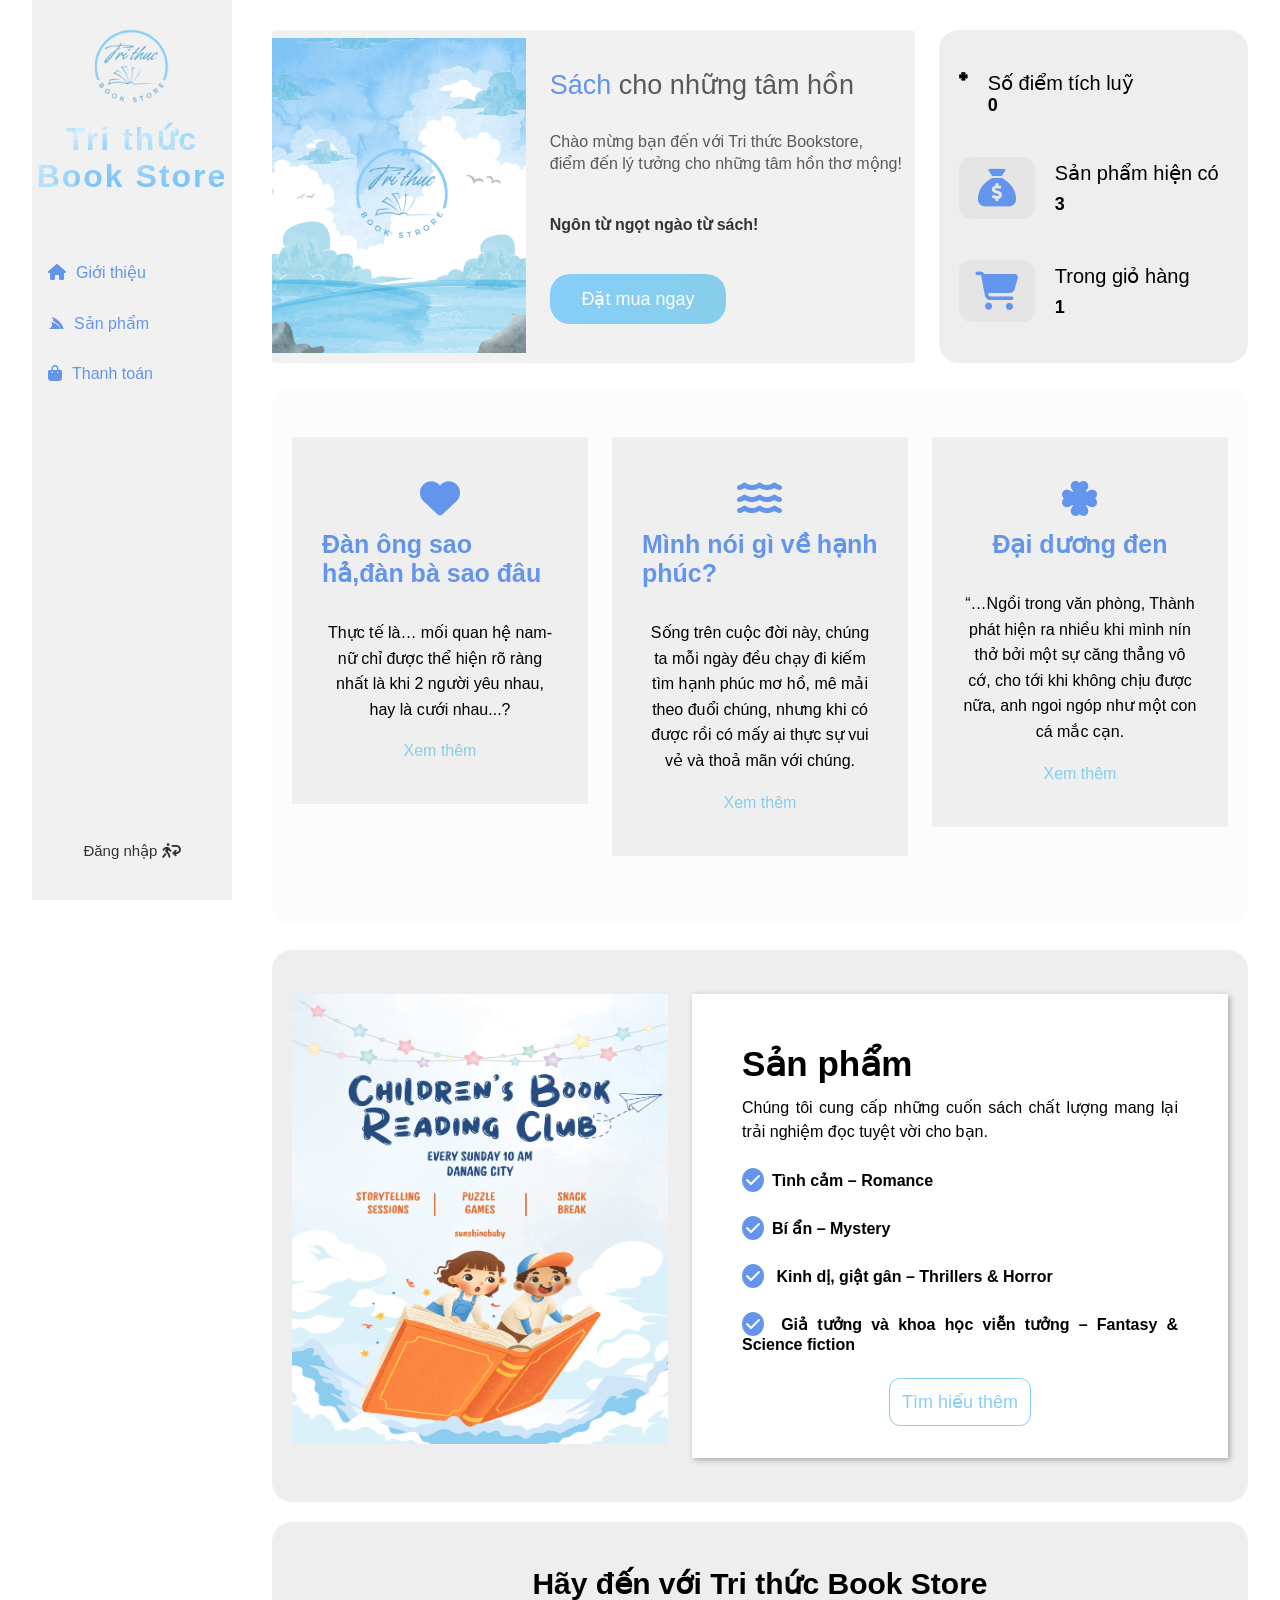
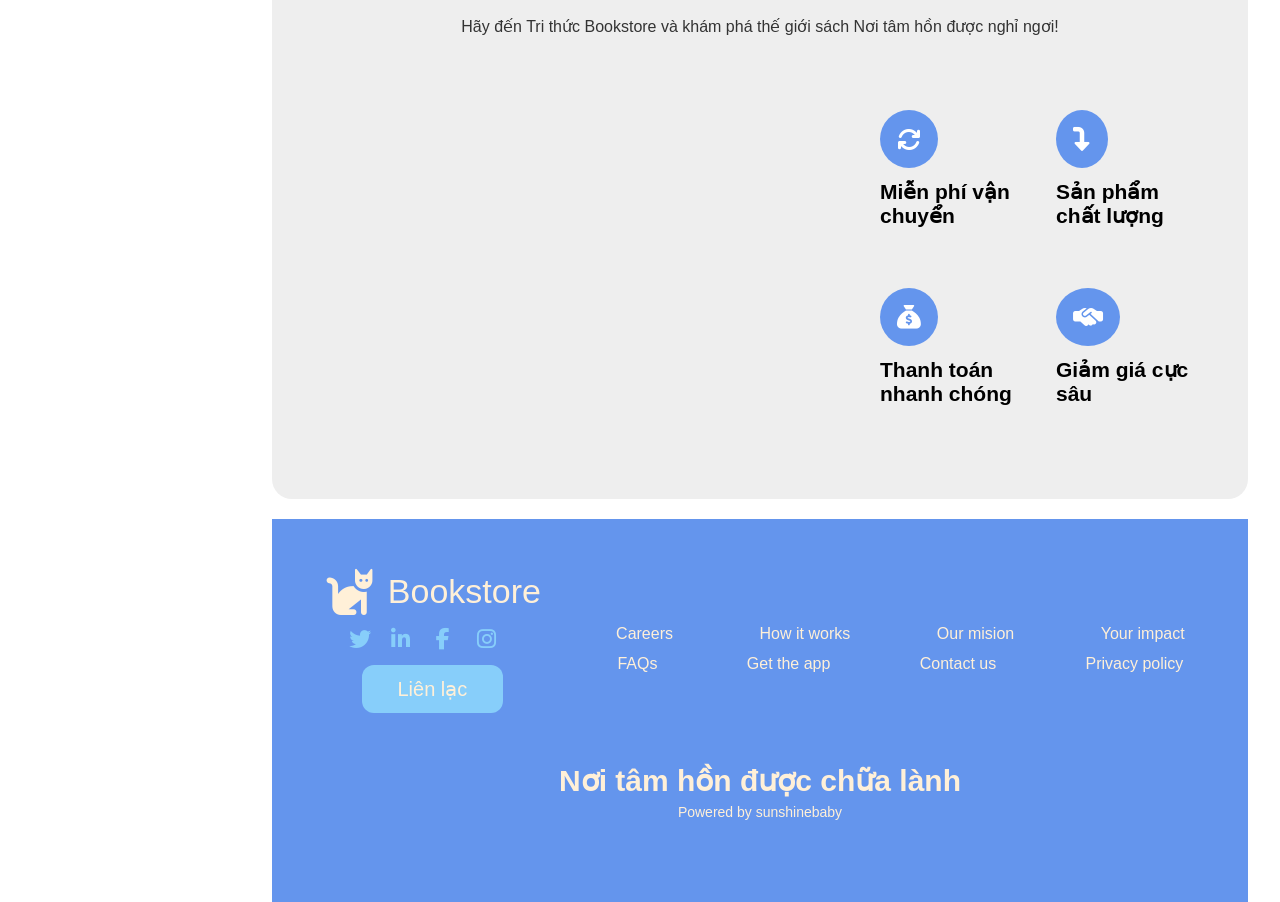
==== index.html @ 04956fb6 "Move code to root for GitHub Pages" ====
<!DOCTYPE html>
<html lang="en">
  <head>
    <meta charset="UTF-8" />
    <meta http-equiv="X-UA-Compatible" content="IE=edge" />
    <meta name="viewport" content="width=device-width, initial-scale=1.0" />
    <title>Tri thức Book Store</title>
    <!-- Link icon web -->
    <link rel="icon" type="image/x-icon" href="/assets/img/Tri thức (1).png" />
    <!-- Link font awesome -->
    <link
      rel="stylesheet"
      href="https://cdnjs.cloudflare.com/ajax/libs/font-awesome/6.4.0/css/all.min.css"
      integrity="sha512-iecdLmaskl7CVkqkXNQ/ZH/XLlvWZOJyj7Yy7tcenmpD1ypASozpmT/E0iPtmFIB46ZmdtAc9eNBvH0H/ZpiBw=="
      crossorigin="anonymous"
      referrerpolicy="no-referrer"
    />
    <!-- Link Swiper's CSS -->
    <link
      rel="stylesheet"
      href="https://cdn.jsdelivr.net/npm/swiper@9/swiper-bundle.min.css"
    />
    <!-- Link grid -->
    <link rel="stylesheet" href="/assets/css/grid.css" />
    <!-- Link style css -->
    <link rel="stylesheet" href="assets/css/style.css" />
    <!-- Link responsive header -->
    <link rel="stylesheet" href="/assets/img/Tri thức (1).png" />
  </head>
  <body id="top">
    <div class="loader"></div>
    <div id="main" class="grid wide">
      <!-- Header -->
      <div id="header" class="modal">
        <div class="header__element">
          <div class="header__close js-close">
            <i class="fa-solid fa-xmark"></i>
          </div>
          <div class="header__logo">
            <a href="">
              <img src="/assets/img/Tri thức (1).png" alt="" />

              <!-- KittyPetshop -->
              <span>Tri thức Book Store</span>
            </a>
          </div>

          <nav class="header__nav">
            <ul class="header__nav-list">
              <li>
                <a href="#"><i class="fa-solid fa-house"></i>Giới thiệu</a>
              </li>
              <li>
                <a href="product.html"
                  ><i class="fa-brands fa-servicestack"></i>Sản phẩm</a
                >
              </li>
              <li>
                <a href="pay.html"
                  ><i class="fa-solid fa-bag-shopping"></i>Thanh toán</a
                >
              </li>
            </ul>

            <div class="header__nav-log">
              <a href="login.html"
                >Đăng nhập
                <i class="fa-solid fa-person-walking-arrow-loop-left"></i
              ></a>
            </div>
          </nav>
        </div>
      </div>

      <!-- Header for PC low, Tablet and Moblie -->
      <div id="header__responsive">
        <div class="header__responsive-btn js-btn-navbar">
          <i class="fa-solid fa-bars"></i>
        </div>
        <div class="header__responsive-img">
          <img src="/assets/img/Tri thức (1).png" alt="" />
          <span>Tri thức Book Store</span>
        </div>
        <button class="header__responsive-package">
          <a href="pay.html" style="color: black">
            <i class="fa-solid fa-cart-shopping"></i>
            <span id="index_sp"></span>
          </a>
        </button>
      </div>
      <!-- Content -->
      <div id="content" class="grid">
        <div id="slider" class="row">
          <div class="col l-8 m-12 c-0">
            <div class="swiper mySwiper">
              <div class="swiper-wrapper">
                <div class="swiper-slide">
                  <div class="slider__container row">
                    <div class="col l-5 m-5">
                      <div class="slider__img" style="height: 100%">
                        <img
                          src="assets/img/sunshinebaby.png"
                          alt=""
                        />
                      </div>
                    </div>
                    <div class="col l-7 m-7">
                      <div class="slider__content">
                        <p class="slider__content-title">
                          <span> Sách </span> cho những tâm hồn
                        </p>
                        <p class="slider__content-phara">
                          Chào mừng bạn đến với Tri thức Bookstore, điểm đến lý tưởng cho những tâm hồn thơ mộng! 
                        </p>
                        <p class="slider__content-message">
                          Ngôn từ ngọt ngào từ sách!
                        </p>
                        <a href="product.html" class="slider__content-btn"
                          >Đặt mua ngay</a
                        >
                      </div>
                    </div>
                  </div>
                </div>
                <div class="swiper-slide">
                  <div class="slider__container">
                    <div class="slider__img" style="height: 100%">
                      <img
                        src="assets/img/[removal.ai]_tmp-647dc797907f7.png"
                        alt=""
                      />
                    </div> 
                  </div>
                </div>
              </div>
            </div>
          </div>

          <!-- Gio Hang -->
          <div class="col l-4 m-12 c-12">
            <div id="package">
              <div class="package__item">
                <div class="package__(logo)">
                  <i class="fa-solid fa-clover"></i>
                </div>
                <div class="package__info">
                  <h2 class="package__info-titlle">Số điểm tích luỹ</h2>
                  <p class="package__info-quantity">0</p>
                </div>
              </div>
              <div class="package__item">
                <div class="package__logo">
                  <i class="fa-solid fa-sack-dollar"></i>
                </div>
                <div class="package__info">
                  <h2 class="package__info-titlle">Sản phẩm hiện có</h2>
                  <p class="package__info-quantity">3</p>
                </div>
              </div>
              <div class="package__item">
                <div class="package__logo">
                  <i class="fa-solid fa-cart-shopping"></i>
                </div>
                <div class="package__info">
                  <h2 class="package__info-titlle">Trong giỏ hàng</h2>
                  <p class="package__info-quantity">1</p>
                </div>
              </div>
            </div>
          </div>
        </div>

        <div id="feature" class="grid">
          <div class="row">
            <div class="col l-4 m-12 c-12">
              <div class="feature__item">
                <div class="feature__item-icon">
                  <i class="fa-solid fa-heart"></i>
                </div>
                <h1>Đàn ông sao hả,đàn bà sao đâu</h1>
                <p class="feature__item-phara">
                  Thực tế là… mối quan hệ nam-nữ chỉ được thể hiện rõ ràng
                  nhất là khi 2 người yêu nhau, hay là cưới nhau...?
                </p>
                <a
                  href="https://ybox.vn/vien-sach-bookademy/review-sach-dan-ong-sao-hoa-dan-ba-sao-kim-thau-hieu-tam-li-nguoi-khac-gioi-bang-trai-tim-5db26b34120e3764114371e7"
                  style="
                    color: skyblue;
                    font-size: 1.6rem;
                    text-decoration: none;
                    cursor: pointer;
                  "
                  >Xem thêm</a
                >
              </div>
            </div>
            <div class="col l-4 m-12 c-12">
              <div class="feature__item">
                <div class="feature__item-icon">
                  <i class="fa-solid fa-water"></i>
                </div>
                <h1>Mình nói gì về hạnh phúc?</h1>
                <p class="feature__item-phara">
                  Sống trên cuộc đời này, chúng ta mỗi ngày đều chạy đi kiếm
                  tìm hạnh phúc mơ hồ, mê mải theo đuổi chúng, nhưng khi có được
                  rồi có mấy ai thực sự vui vẻ và thoả mãn với chúng.
                </p>
                <a
                  href="https://ybox.vn/vien-sach-bookademy/review-sach-minh-noi-gi-khi-noi-ve-hanh-phuc-ban-co-dang-bo-lo-hanh-phuc-khong-5df4c9b2218f171e480a3d96"
                  style="
                    color: skyblue;
                    font-size: 1.6rem;
                    text-decoration: none;
                    cursor: pointer;
                  "
                  >Xem thêm</a
                >
              </div>
            </div>
            <div class="col l-4">
              <div class="feature__item">
                <div class="feature__item-icon">
                  <i class="fa-solid fa-clover"></i>
                </div>
                <h1>Đại dương đen </h1>
                <p class="feature__item-phara">
                  “…Ngồi trong văn phòng, Thành phát hiện ra nhiều khi mình 
                  nín thở bởi một sự căng thẳng vô cớ, cho tới khi không chịu được nữa, 
                  anh ngoi ngóp như một con cá mắc cạn.
                </p>
                <a
                  href="https://ybox.vn/vien-sach-bookademy/tom-tat-and-review-sach-dai-duong-den-nhung-cau-chuyen-tu-the-gioi-cua-tram-cam-644e77186119ec45befe7a41"
                  style="
                    color: skyblue;
                    font-size: 1.6rem;
                    text-decoration: none;
                    cursor: pointer;
                  "
                  >Xem thêm</a
                >
              </div>
            </div>
          </div>
        </div>

        <div id="benefit" class="grid">
          <div class="row">
            <div class="col l-5 m-0 c-0">
              <div class="benefit__img">
                <img src="/assets/img/sunshinebaby (1).png" alt="" />
              </div>
            </div>
            <div class="col l-7 m-12 c-12">
              <div class="benefit__info">
                <h1>Sản phẩm</h1>
                <p>
                  Chúng tôi cung cấp những cuốn sách chất lượng mang lại trải nghiệm đọc tuyệt vời cho bạn.
                </p>
                <ul class="benefit__list">
                  <li>
                    <i class="fa-solid fa-check"></i>Tình cảm – Romance
                  </li>
                  <li>
                    <i class="fa-solid fa-check"></i>Bí ẩn – Mystery
                  </li>
                  <li>
                    <i class="fa-solid fa-check"></i> Kinh dị, giật gân – Thrillers & Horror
                  
                  </li>
                  <li>
                    <i class="fa-solid fa-check"></i> Giả tưởng và khoa học viễn tưởng – Fantasy & Science fiction
                  </li>
                </ul>
                <div class="benefit__btn">
                  <a href="product.html">Tìm hiểu thêm</a>
                </div>
              </div>
            </div>
          </div>
        </div>

        <div id="reason" class="grid">
          <h1>Hãy đến với Tri thức Book Store</h1>
          <p class="reason__phara">
            Hãy đến Tri thức Bookstore và khám phá thế giới sách 
            Nơi tâm hồn được nghỉ ngơi!
          </p>

          <div class="reason__container row">
            <div class="col l-7 m-12 c-12">
              <div class="reason__video">
                <iframe
                  width="560"
                  height="315"
                  src="https://youtu.be/FjHGZj2IjBk"
                  title="YouTube video player"
                  frameborder="0"
                  allow="accelerometer; autoplay; clipboard-write; encrypted-media; gyroscope; picture-in-picture; web-share"
                  allowfullscreen
                ></iframe>
              </div>
            </div>
            <div class="col l-5 m-12 c-12">
              <div class="reason__content">
                <div class="reason__content-list">
                  <div class="reason__content-item">
                    <i class="fa-solid fa-arrows-rotate"></i>
                    <h2>Miễn phí vận chuyển</h2>
                  </div>
                  <div class="reason__content-item">
                    <i class="fa-solid fa-turn-down"></i>
                    <h2>Sản phẩm chất lượng</h2>
                  </div>
                </div>
                <div class="reason__content-list">
                  <div class="reason__content-item">
                    <i class="fa-solid fa-sack-dollar"></i>
                    <h2>Thanh toán nhanh chóng</h2>   
                  </div>
                  <div class="reason__content-item">
                    <i class="fa-solid fa-handshake-simple"></i>
                    <h2>Giảm giá cực sâu</h2>
                  </div>
                </div>
              </div>
            </div>
          </div>
        </div>

        <div id="footer">
          <div class="footer__col1">
            <div class="footer__fhead">
              <i class="fa-solid fa-cat"></i>
              <span>Bookstore</span>
            </div>
            <div class="footer__connect">
              <i class="fa-brands fa-twitter"></i
              ><i class="fa-brands fa-linkedin-in"></i>
              <i class="fa-brands fa-facebook-f"></i>
              <i class="fa-brands fa-instagram"></i>
            </div>
            <button>Liên lạc</button>
          </div>
          <div class="footer__col2">
            <div class="footer__link">
              <a href="#">Careers</a>
              <a href="#">How it works</a>
              <a href="#">Our mision</a>
              <a href="#">Your impact</a>
            </div>
            <div class="footer__link">
              <a href="#">FAQs</a>
              <a href="#">Get the app</a>
              <a href="#">Contact us</a>
              <a href="#">Privacy policy</a>
            </div>
          </div>
          <div class="footer__col3">
            <h2>Nơi tâm hồn được chữa lành</h2>
            <p class="footer__makeby">Powered by sunshinebaby <a href="#">
            <div class="footer__info">
              <p></p>
              <p></p>
            </div>
          </div>
        </div>
      </div>
    </div>

    <!-- Scrool to top -->
    <div id="scrolltop">
      <a href="#top" class="top-button">
        <i class="fa-solid fa-arrow-up-long"></i>
      </a>
    </div>

    <!-- Javascript scroll to top -->
    <script>
      const scrollTop = document.getElementById("scrolltop");
      window.onload = () => {
        scrollTop.style.visibility = "hidden";
        scrollTop.style.opacity = 0;
      };

      window.onscroll = () => {
        if (window.scrollY > 200) {
          scrollTop.style.visibility = "visible";
          scrollTop.style.opacity = 1;
        } else {
          scrollTop.style.visibility = "hidden";
          scrollTop.style.opacity = 0;
        }
      };
    </script>

    <!-- Javascript loader -->
    <script>
      window.addEventListener("load", () => {
        const loader = document.querySelector(".loader");

        loader.classList.add("loader--hidden");

        loader.addEventListener("transitionend", () => {
          document.body.removeChild(document.querySelector(".loader"));
        });
      });
    </script>

    <!-- Swiper JS -->
    <!-- <script src="https://cdn.jsdelivr.net/npm/swiper@9/swiper-bundle.min.js"></script> -->

    <!-- Initialize Swiper -->
    <script>
      var swiper = new Swiper(".mySwiper", {
        spaceBetween: 30,
        centeredSlides: true,
        autoplay: {
          delay: 2500,
          disableOnInteraction: false,
        },
      });
    </script>

    <!-- Header sticky -->
    <script>
      window.addEventListener("scroll", function () {
        var header = this.document.querySelector("#header__responsive");
        header.classList.toggle("sticky", this.window.scrollY > 0);
      });
      function setItem() {
        var count = 0;
        for (let i = 1; i <= 30; i++) {
          var x = localStorage.getItem(i);
          if (x > 0) count += parseInt(x);
        }
        document.getElementById("index_sp").innerHTML = count;
      }

      setItem();
    </script>

    <!--Javascript Header responsive navbar -->
    <script src="/assets/javascript/navbar.js"></script>
  </body>
</html>
---- assets/css/grid.css ----
.grid {
  width: 100%;
  display: block;
  padding: 0;
}

/* Mobile */
.grid.wide {
  max-width: 1400px;
  margin: 0 auto;
}

.row {
  display: flex;
  flex-wrap: wrap;
  margin-left: -4px;
  margin-right: -4px;
}

.row.no-gutters {
  margin-left: 0px;
  margin-right: 0px;
}

.col {
  padding-left: 4px;
  padding-right: 4px;
}

.row.no-gutters .col {
  padding-left: 0px;
  padding-right: 0px;
}

.c-0 {
  display: none;
}

.c-1 {
  flex: 0 0 8.333333%;
  max-width: calc(100% * (1 / 12));
}
.c-2 {
  flex: 0 0 16.666667%;
  max-width: calc(100% * (2 / 12));
}
.c-3 {
  flex: 0 0 25%;
  max-width: calc(100% * (3 / 12));
}
.c-4 {
  flex: 0 0 33.333333%;
  max-width: calc(100% * (4 / 12));
}
.c-5 {
  flex: 0 0 41.666667%;
  max-width: calc(100% * (5 / 12));
}
.c-6 {
  flex: 0 0 50%;
  max-width: calc(100% * (6 / 12));
}
.c-7 {
  flex: 0 0 58.333333%;
  max-width: calc(100% * (7 / 12));
}
.c-8 {
  flex: 0 0 66.666667%;
  max-width: calc(100% * (8 / 12));
}
.c-9 {
  flex: 0 0 75%;
  max-width: calc(100% * (9 / 12));
}
.c-10 {
  flex: 0 0 83.333333%;
  max-width: calc(100% * (10 / 12));
}
.c-11 {
  flex: 0 0 91.666667%;
  max-width: calc(100% * (11 / 12));
}
.c-12 {
  flex: 0 0 100%;
  max-width: calc(100% * (12 / 12));
}

.c-o-1 {
  margin-left: calc(100% * (1 / 12));
}
.c-o-2 {
  margin-left: calc(100% * (2 / 12));
}
.c-o-3 {
  margin-left: calc(100% * (3 / 12));
}
.c-o-4 {
  margin-left: calc(100% * (4 / 12));
}
.c-o-5 {
  margin-left: calc(100% * (5 / 12));
}
.c-o-6 {
  margin-left: calc(100% * (6 / 12));
}
.c-o-7 {
  margin-left: calc(100% * (7 / 12));
}
.c-o-8 {
  margin-left: calc(100% * (8 / 12));
}
.c-o-9 {
  margin-left: calc(100% * (9 / 12));
}
.c-o-10 {
  margin-left: calc(100% * (10 / 12));
}
.c-o-11 {
  margin-left: calc(100% * (11 / 12));
}

/* ---------------------------- Tablet - PC low resolution -------------------*/
@media screen and (min-width: 740px) and (max-width: 1023px) {
  .wide {
    width: 644px;
  }
}

/* ------------------------------- >= Tablet ------------------------------- */
@media screen and (min-width: 740px) {
  .row {
    margin-left: -8px;
    margin-right: -8px;
  }

  .col {
    padding-left: 8px;
    padding-right: 8px;
  }

  .m-0 {
    display: none;
  }

  .m-1,
  .m-2,
  .m-3,
  .m-4,
  .m-5,
  .m-6,
  .m-7,
  .m-8,
  .m-9,
  .m-10,
  .m-11,
  .m-12 {
    display: block;
  }

  .m-1 {
    flex: 0 0 8.333333%;
    max-width: calc(100% * (1 / 12));
  }
  .m-2 {
    flex: 0 0 16.666667%;
    max-width: calc(100% * (2 / 12));
  }
  .m-3 {
    flex: 0 0 25%;
    max-width: calc(100% * (3 / 12));
  }
  .m-4 {
    flex: 0 0 33.333333%;
    max-width: calc(100% * (4 / 12));
  }
  .m-5 {
    flex: 0 0 41.666667%;
    max-width: calc(100% * (5 / 12));
  }
  .m-6 {
    flex: 0 0 50%;
    max-width: calc(100% * (6 / 12));
  }
  .m-7 {
    flex: 0 0 58.333333%;
    max-width: calc(100% * (7 / 12));
  }
  .m-8 {
    flex: 0 0 66.666667%;
    max-width: calc(100% * (8 / 12));
  }
  .m-9 {
    flex: 0 0 75%;
    max-width: calc(100% * (9 / 12));
  }
  .m-10 {
    flex: 0 0 83.333333%;
    max-width: calc(100% * (10 / 12));
  }
  .m-11 {
    flex: 0 0 91.666667%;
    max-width: calc(100% * (11 / 12));
  }
  .m-12 {
    flex: 0 0 100%;
    max-width: calc(100% * (12 / 12));
  }

  .m-o-1 {
    margin-left: calc(100% * (1 / 12));
  }
  .m-o-2 {
    margin-left: calc(100% * (2 / 12));
  }
  .m-o-3 {
    margin-left: calc(100% * (3 / 12));
  }
  .m-o-4 {
    margin-left: calc(100% * (4 / 12));
  }
  .m-o-5 {
    margin-left: calc(100% * (5 / 12));
  }
  .m-o-6 {
    margin-left: calc(100% * (6 / 12));
  }
  .m-o-7 {
    margin-left: calc(100% * (7 / 12));
  }
  .m-o-8 {
    margin-left: calc(100% * (8 / 12));
  }
  .m-o-9 {
    margin-left: calc(100% * (9 / 12));
  }
  .m-o-10 {
    margin-left: calc(100% * (10 / 12));
  }
  .m-o-11 {
    margin-left: calc(100% * (11 / 12));
  }
}

/* -------------------------- > PC low resolution ---------------------------- */
@media screen and (min-width: 1113px) {
  .row {
    margin-left: -12px;
    margin-right: -12px;
  }

  .col {
    padding-left: 12px;
    padding-right: 12px;
  }

  .l-0 {
    display: none;
  }

  .l-1,
  .l-2,
  .l-2-4,
  .l-3,
  .l-4,
  .l-5,
  .l-6,
  .l-7,
  .l-8,
  .l-9,
  .l-10,
  .l-11,
  .l-12 {
    display: block;
  }

  .l-1 {
    flex: 0 0 8.333333%;
    max-width: calc(100% * (1 / 12));
  }
  .l-2 {
    flex: 0 0 16.666667%;
    max-width: calc(100% * (2 / 12));
  }

  .l-2-4 {
    flex: 0 0 20%;
    max-width: 20%;
  }
  .l-3 {
    flex: 0 0 25%;
    max-width: calc(100% * (3 / 12));
  }
  .l-4 {
    flex: 0 0 33.333333%;
    max-width: calc(100% * (4 / 12));
  }
  .l-5 {
    flex: 0 0 41.666667%;
    max-width: calc(100% * (5 / 12));
  }
  .l-6 {
    flex: 0 0 50%;
    max-width: calc(100% * (6 / 12));
  }
  .l-7 {
    flex: 0 0 58.333333%;
    max-width: calc(100% * (7 / 12));
  }
  .l-8 {
    flex: 0 0 66.666667%;
    max-width: calc(100% * (8 / 12));
  }
  .l-9 {
    flex: 0 0 75%;
    max-width: calc(100% * (9 / 12));
  }
  .l-10 {
    flex: 0 0 83.333333%;
    max-width: calc(100% * (10 / 12));
  }
  .l-11 {
    flex: 0 0 91.666667%;
    max-width: calc(100% * (11 / 12));
  }
  .l-12 {
    flex: 0 0 100%;
    max-width: calc(100% * (12 / 12));
  }

  .l-o-1 {
    margin-left: calc(100% * (1 / 12));
  }
  .l-o-2 {
    margin-left: calc(100% * (2 / 12));
  }
  .l-o-3 {
    margin-left: calc(100% * (3 / 12));
  }
  .l-o-4 {
    margin-left: calc(100% * (4 / 12));
  }
  .l-o-5 {
    margin-left: calc(100% * (5 / 12));
  }
  .l-o-6 {
    margin-left: calc(100% * (6 / 12));
  }
  .l-o-7 {
    margin-left: calc(100% * (7 / 12));
  }
  .l-o-8 {
    margin-left: calc(100% * (8 / 12));
  }
  .l-o-9 {
    margin-left: calc(100% * (9 / 12));
  }
  .l-o-10 {
    margin-left: calc(100% * (10 / 12));
  }
  .l-o-11 {
    margin-left: calc(100% * (11 / 12));
  }
}

/*--------------------------- > PC low resolution ------------------------------*/
@media screen and (min-width: 1024px) and (max-width: 1239px) {
  .wide {
    width: 984px;
  }

  .wide .row {
    margin-left: -12px;
    margin-right: -12px;
  }

  .wide .col {
    padding-left: 12px;
    padding-right: 12px;
  }

  .wide .l-0 {
    display: none;
  }

  .wide .l-1,
  .wide .l-2,
  .wide .l-2-4,
  .wide .l-3,
  .wide .l-4,
  .wide .l-5,
  .wide .l-6,
  .wide .l-7,
  .wide .l-8,
  .wide .l-9,
  .wide .l-10,
  .wide .l-11,
  .wide .l-12 {
    display: block;
  }

  .wide .l-1 {
    flex: 0 0 8.333333%;
    max-width: calc(100% * (1 / 12));
  }
  .wide .l-2 {
    flex: 0 0 16.666667%;
    max-width: calc(100% * (2 / 12));
  }

  .wide .l-2-4 {
    flex: 0 0 20%;
    max-width: 20%;
  }
  .wide .l-3 {
    flex: 0 0 25%;
    max-width: calc(100% * (3 / 12));
  }
  .wide .l-4 {
    flex: 0 0 33.333333%;
    max-width: calc(100% * (4 / 12));
  }
  .wide .l-5 {
    flex: 0 0 41.666667%;
    max-width: calc(100% * (5 / 12));
  }
  .wide .l-6 {
    flex: 0 0 50%;
    max-width: calc(100% * (6 / 12));
  }
  .wide .l-7 {
    flex: 0 0 58.333333%;
    max-width: calc(100% * (7 / 12));
  }
  .wide .l-8 {
    flex: 0 0 66.666667%;
    max-width: calc(100% * (8 / 12));
  }
  .wide .l-9 {
    flex: 0 0 75%;
    max-width: calc(100% * (9 / 12));
  }
  .wide .l-10 {
    flex: 0 0 83.333333%;
    max-width: calc(100% * (10 / 12));
  }
  .wide .l-11 {
    flex: 0 0 91.666667%;
    max-width: calc(100% * (11 / 12));
  }
  .wide .l-12 {
    flex: 0 0 100%;
    max-width: calc(100% * (12 / 12));
  }

  .wide .l-o-1 {
    margin-left: calc(100% * (1 / 12));
  }
  .wide .l-o-2 {
    margin-left: calc(100% * (2 / 12));
  }
  .wide .l-o-3 {
    margin-left: calc(100% * (3 / 12));
  }
  .wide .l-o-4 {
    margin-left: calc(100% * (4 / 12));
  }
  .wide .l-o-5 {
    margin-left: calc(100% * (5 / 12));
  }
  .wide .l-o-6 {
    margin-left: calc(100% * (6 / 12));
  }
  .wide .l-o-7 {
    margin-left: calc(100% * (7 / 12));
  }
  .wide .l-o-8 {
    margin-left: calc(100% * (8 / 12));
  }
  .wide .l-o-9 {
    margin-left: calc(100% * (9 / 12));
  }
  .wide .l-o-10 {
    margin-left: calc(100% * (10 / 12));
  }
  .wide .l-o-11 {
    margin-left: calc(100% * (11 / 12));
  }
}

/* Pc normal resolution */
@media (min-width: 1240px) and (max-width: 1439px) {
  .wide {
    width: 1200px;
  }
}

/* PC hight resolution */
@media (min-width: 1440px) {
  .wide {
    width: 1400px;
  }
}
---- assets/css/style.css ----
@import url("https://fonts.googleapis.com/css2?family=Mulish:wght@300;400;500;600;700&display=swap");
@import url("https://fonts.googleapis.com/css2?family=Poppins:wght@500;700&display=swap");
* {
  padding: 0;
  margin: 0;
  box-sizing: border-box;
}

:root {
}

html {
  font-family: Arial, Helvetica, sans-serif;
  scroll-behavior: smooth;
  font-size: 62.5%;
  /* 1rem = 10px */
  /* line-height: 1.6rem; */
  /* font-size: 100%; */
}

hr {
  background-color: #333;
  height: 2.5px;
  margin: 31px 0;
  outline: none;
  border: none;
}

::-webkit-scrollbar {
  width: 0.5rem;
}

::-webkit-scrollbar-thumb {
  background: linear-gradient(320deg, lightskyblue, skyblue);
  border-radius: 10px;
}

body {
  /* background-color: skyblue; */
}

.loader {
  position: fixed;
  top: 0;
  left: 0;
  width: 100vw;
  height: 100vh;
  display: flex;
  justify-content: center;
  align-items: center;
  background: #333333;
  z-index: 10000;
  transition: opacity 1.25s, visibility 1.25s;
}

.loader--hidden {
  opacity: 0;
  visibility: hidden;
}

.loader::after {
  content: "";
  width: 75px;
  height: 75px;
  border: 15px solid #dddddd;
  border-top-color: lightskyblue;
  border-radius: 50%;
  animation: loading 0.75s ease infinite;
}

@keyframes loading {
  from {
    transform: rotate(0turn);
  }
  to {
    transform: rotate(1turn);
  }
}

#main {
  display: flex;
  flex-direction: row;
  max-width: 100%;
  width: 95vw;
}

/* ---------------------Header -------------------*/
#header {
  width: 200px;
}

.header__element {
  position: fixed;
  top: 0px;
  bottom: 0;
  width: 200px;
  display: flex;
  flex-direction: column;
  background: hsl(0, 0%, 81%, 0.3);
  backdrop-filter: blur(2px);
}
.header__close {
  font-size: 3rem;
  text-align: right;
  display: none;
}

.header__close i {
  padding: 20px;
}
.header__logo {
  margin: 20px 0 40px;
  text-align: center;
  font-size: 29px;
}

.header__logo a {
  font-size: 32px;
  font-weight: 700;
  letter-spacing: 2px;
  text-decoration: none;
  color: lightskyblue;
  display: flex;
  flex-direction: column;
  align-items: center;
}

.header__logo a img {
  width: 100px;
  object-fit: contain;
}

.header__logo a span {
  background-image: url(/assets/img/1.jpg);
  background-repeat: repeat;
  -webkit-background-clip: text;
  color: transparent;
}

.header__nav {
  height: 100%;
  display: flex;
  flex-direction: column;
  justify-content: space-between;
}

.header__nav-list {
  list-style: none;
  margin-top: 12px;
}

.header__nav-list li {
}

.header__nav-list li a {
  display: block;
  padding: 16px 6px;
  color: cornflowerblue;
  text-decoration: none;
  font-size: 1.6rem;
}

.header__nav-list li a:hover {
  color: #fff;
  background: linear-gradient(320deg, lightskyblue, cornflowerblue);
  border-radius: 20px;
}

.header__nav-list li a i {
  margin: 0 10px;
}
.header__nav-log {
  text-align: center;
  margin-bottom: 40px;
  font-size: 1.4rem;
}

.header__nav-log a {
  border: none;
  color: #333;
  font-size: 1.5rem;
  cursor: pointer;
  text-decoration: none;
  padding: 12px;
}

.header__nav-log a:hover {
  color: lightskyblue;
}
/* -----------------------header responsive ----------------------- */
#header__responsive {
  background: rgb(249, 215, 220);
  backdrop-filter: blur(2px);
  height: 6.6rem;
  position: fixed;
  top: 0;
  left: 0;
  right: 0;
  justify-content: space-between;
  align-items: center;
  z-index: 100;
  font-size: 3rem;
  padding: 0 25.6px;
  box-shadow: 0 0 10px #888;
  display: none;
}

#header__responsive.sticky {
  background: #fff;
}
.header__responsive-btn {
  padding: 0 12px;
}
.header__responsive-img {
  display: flex;
  align-items: center;
  justify-content: center;
}

.header__responsive-img img {
  object-fit: contain;
  width: 100%;
  height: 60px;
}

.header__responsive-img span {
  background-image: url(/assets/img/1.jpg);
  background-repeat: repeat;
  -webkit-background-clip: text;
  color: transparent;
  font-size: 4rem;
}
.header__responsive-package {
  position: relative;
  border: none;
  display: block;
  font-size: 3rem;
  height: 100%;
  padding: 0 12px;
  background: transparent;
}

.header__responsive-package span {
  position: absolute;
  top: 10px;
  right: -6px;
  background-color: hsl(0, 0%, 81%, 0.3);
  width: 1.6rem;
  height: 1.6rem;
  display: flex;
  justify-content: center;
  align-items: center;
  border-radius: 50%;
  color: #fff;
  font-size: 1.4rem;
}

/* ------------------- Slider ------------------------ */
#content {
  width: calc(100% - 200px);
  padding-left: 40px;
}

#slider {
  display: flex; /* width: calc(100% - 200px); */
  flex: 1;
  justify-content: space-between;
}

.swiper-wrapper {
  /* display: block; */
}

.slider__container {
  height: 333px;
  background: hsl(0, 0%, 81%, 0.3);
  backdrop-filter: blur(2px);
  margin-top: 30px;
  border-radius: 20px;
  display: flex;
  justify-content: space-between;
  align-items: center;
  /* padding: 40px 0; */
}

.slider__img img {
  width: 100%;
  /* height: 100%; */
}

.slider__content {
  display: flex;
  flex-direction: column;
  justify-content: flex-start;
  margin-right: 12px;
}

.slider__content-title {
  font-family: Helvetica;
  font-size: 2.7rem;
  margin-bottom: 30px;
  color: rgba(51, 51, 51, 0.8);
}

.slider__content-title span {
  color: cornflowerblue;
}

.slider__content-phara {
  /* font-family: Helvetica */
  /* margin-bottom: 40px; */
  color: rgba(51, 51, 51, 0.8);
  margin-bottom: 40px;
  line-height: 1.4;
  font-size: 1.6rem;
}

.slider__content-message {
  color: #333;
  font-weight: 700;
  font-size: 1.6rem;
  margin-bottom: 40px;
}

.slider__content-btn {
  width: 50%;
  /* height: 50px; */
  color: #fff;
  font-size: 1.8rem;
  border-radius: 20px;
  background: linear-gradient(to left, lightskyblue, skyblue,lightskyblue );
  background-size: 200%;
  border: none;
  transition: 0.5s;
  cursor: pointer;
  text-align: center;
  text-decoration: none;
  padding: 14px;
}

.slider__content-btn:hover {
  background-position: right;
}

/* ------------------------- Package ---------------------- */
#package {
  height: 333px;
  background: #eee;
  backdrop-filter: blur(2px);
  margin-top: 30px;
  border-radius: 20px;
  display: flex;
  flex-direction: column;
  justify-content: space-evenly;
  padding: 0 20px;
}

.package__item {
  display: flex;
  /* background: hsl(0, 0%, 81%, 0.3); */
  /* width: 30%; */
  /* margin-bottom: 20px; */
}
.package__logo {
  background: hsl(0, 0%, 81%, 0.3);
  padding: 12px;
  border-radius: 12px;
  width: 30%;
  text-align: center;
}
.package__logo i {
  font-size: 3.8rem;
  /* color: rgb(249 0 0 / 61%); */
  color: cornflowerblue;
}
.package__info {
  display: flex;
  flex-direction: column;
  width: 70%;
  margin-left: 2rem;
  justify-content: space-around;
}
.package__info-titlle {
  font-size: 2rem;
  font-weight: 500;
}
.package__info-quantity {
  font-size: 1.8rem;
  font-weight: 700;
}

/* ---------------------------- Feature ------------------------ */
#feature {
  display: flex;
  align-items: center;
  margin-top: 24px;
  background-color: hsla(0, 22%, 96%, 0.3);
  padding-top: 38px;
  padding: 50px 20px 50px 20px;
  border-radius: 20px;  
}

.feature__item {
  margin-bottom: 20px;
  background-color: hsl(0, 0%, 81%, 0.3);
  display: flex;
  flex-direction: column;
  align-items: center;
  padding: 40px 30px;
  font-size: 1.25rem;
  min-height: min-content;
  transition: all 0.5s cubic-bezier(0.215, 0.61, 0.355, 1);
}

.feature__item:hover {
  transform: translateY(-2rem);
}
.feature__item-icon {
  color: cornflowerblue;
  font-size: 4rem;
}

.feature__item-icon i {
  /* font-size: inherit; */
}

.feature__item h1 {
  color: cornflowerblue;
  margin: 8px 0 20px;
  /* font-size: 1.25rem; */
}
.feature__item-phara {
  padding: 12px 0 20px;
  line-height: 1.6;
  text-align: center;
  font-size: 1.6rem;
}

.feature__item a {
  position: relative;
  padding-bottom: 4px;
}

.feature__item a::after {
  content: "";
  position: absolute;
  width: 100%;
  height: 0.175rem;
  left: 0;
  bottom: 0;
  background-color: cornflowerblue;
  transform: scale(0, 1);
  transition: transform ease 0.3s;
}

.feature__item a:hover::after {
  transform: scale(1, 1);
}

/* ----------------------------Benefit------------------------- */
#benefit {
  display: flex;
  justify-content: space-between;
  background-color: #eee;
  padding: 44px 20px;
  margin-top: 24px;
  border-radius: 20px;
}

.benefit__img {
  height: 450px;
  display: flex;
  justify-content: center;
}

.benefit__img img {
  width: 100%;
}

.benefit__info {
  background-color: #fff;
  padding: 50px 50px 32px 50px;
  /* margin-right: 20px; */
  box-shadow: 2px 2px 6px 0 #0000004a;
  text-align: justify;
}

.benefit__info h1 {
  font-weight: 1000000;
  font-size: 3.5rem;
  font-family: Helvetica
}

.benefit__info p {
  margin: 12px 0;
  font-size: 1.6rem;
  line-height: 2.4rem;
}

.benefit__list {
  list-style: none;
  margin: 12px 0;
  font-size: 1.6rem;
}

.benefit__list li {
  font-weight: bolder;
  padding: 12px 0;
}

.benefit__list li i {
  background-color: cornflowerblue;
  color: #fff;
  padding: 4px;
  border-radius: 50%;
  margin-right: 8px;
}

.benefit__btn {
  display: flex;
  justify-content: center;
  left: 50px;
  bottom: 32px;
  /* position: absolute; */
  right: 50px;
}

.benefit__btn a {
  font-size: 1.8rem;
  cursor: pointer;
  text-decoration: none;
  padding: 12px;
  border-radius: 11px;
  background-color: #fff;
  color: lightskyblue;
  border: 1px solid lightskyblue;
  transition: all ease-in 0.2s;
}

.benefit__btn a:hover {
  background-color: skyblue;
  color: #fff;
}

/* ------------------------Reason---------------------------------- */
#reason {
  margin: 20px 0;
  background-color: #eee;
  padding: 44px 20px;
  justify-content: center;
  border-radius: 20px;
}

#reason h1 {
  text-align: center;
  font-family: Helvetica;
  font-size: 3rem;
}

#reason .reason__phara {
  color: #333;
  padding-top: 16px;
  text-align: center;
  line-height: 2rem;
  font-size: 1.6rem;
}
.reason__container {
  display: flex;
  align-items: center;
  margin-top: 36px;
}
.reason__video {
  /* width: 50%; */
}

.reason__video iframe {
  width: 100%;
  height: 380px !important;
  border-radius: 10px;
}

.reason__content {
  display: flex;
  flex-direction: column;
  /* width: 50%; */
  padding: 20p;
}
.reason__content-list {
  display: flex;
  margin: 24px 12px;
}
.reason__content-item {
  margin: 0px 16px;
  width: 50%;
}

.reason__content-item i {
  font-size: 24px;
  padding: 17px;
  background: cornflowerblue;
  color: #fff;
  border-radius: 50%;
}

.reason__content-item h2 {
  font-size: 2.1rem;
  margin: 12px 0;
}

.reason__content-item p {
  text-align: left;
  font-size: 1.4rem;
}

/* -----------------------Footer---------------------------- */
#footer {
  background-color: cornflowerblue;
  color: #fff0d8;
  display: flex;
  flex-direction: column;
  padding: 20px 20px 60px 20px;
  flex-wrap: nowrap;
}

.footer__col1 {
  align-items: center;
  display: flex;
  flex-direction: column;
  width: 100%;
}

.footer__fhead {
  display: flex;
  /* justify-content: space-around; */
  align-items: center;
  margin-bottom: 12px;
  font-size: 3.4rem;
}

.footer__fhead i {
  font-size: 4.6rem;
  margin-right: 12px;
}

.footer__connect {
  font-size: 2.2rem;
  color: lightskyblue;
}

.footer__connect i {
  margin-right: 20px;
}

.footer__connect i:hover {
  cursor: pointer;
  color: skyblue;
}

.footer__col1 button {
  width: 50%;
  padding: 12px 0;
  text-align: center;
  font-size: 2rem;
  margin-top: 12px;
  border-radius: 12px;
  border: none;
  background: lightskyblue;
  color: #fff0d8;
  transition: all linear 0.2s;
}

.footer__col1 button:hover {
  color: #fff;
  background-color: skyblue;
  cursor: pointer;
}

.footer__col2 {
  display: flex;
  width: 100%;
  margin: auto;
  justify-content: center;
  margin-top: 50px;
}

.footer__link {
  padding: 0 20px;
  display: flex;
  flex-direction: column;
  justify-content: space-between;
  font-size: 1.6rem;
}

.footer__link a {
  padding: 6px;
  text-decoration: none;
  color: #fff0d8;
}

.footer__col3 {
  width: 100%;
  margin: auto;
  text-align: center;
  margin-top: 50px;
}

.footer__col3 h2 {
  font-size: 3rem;
}

.footer__col3 .footer__makeby {
  font-size: 1.4rem;
  margin: 6px 0 20px 0;
}

.footer__col3 .footer__makeby a {
  color: inherit;
  text-decoration: none;
}

.footer__info {
  padding: none;
}

.footer__info p {
  font-size: 2rem;
  padding: 3px 0;
}

@media screen and (min-width: 1024px) {
  #footer {
    flex-direction: row;
    align-items: center;
    padding: 50px 20px;
    flex-wrap: wrap;
  }

  .footer__col1 {
    width: 30%;
  }

  .footer__col2 {
    flex-direction: column;
    width: 70%;
  }

  .footer__link {
    flex-direction: row;
    justify-content: space-around;
    padding: 0;
  }

  .footer__link a{
    padding: 6px;
  }
}


/* ------------------------- Scroll to top --------------------- */
#scrolltop {
  visibility: visible;
  opacity: 1;
  transition: visibility 0s, opacity 0.5s ease-in;
  position: fixed;
  bottom: 30px;
  right: 36px;
  background: #eee;
  box-shadow: 0 3px 6px 0 rgba(0, 0, 0, 0.7);
}

.top-button {
  text-decoration: none;
  cursor: pointer;
  color: skyblue;
}

.top-button i {
  font-size: 2.5rem;
  padding: 6px 14px;
}
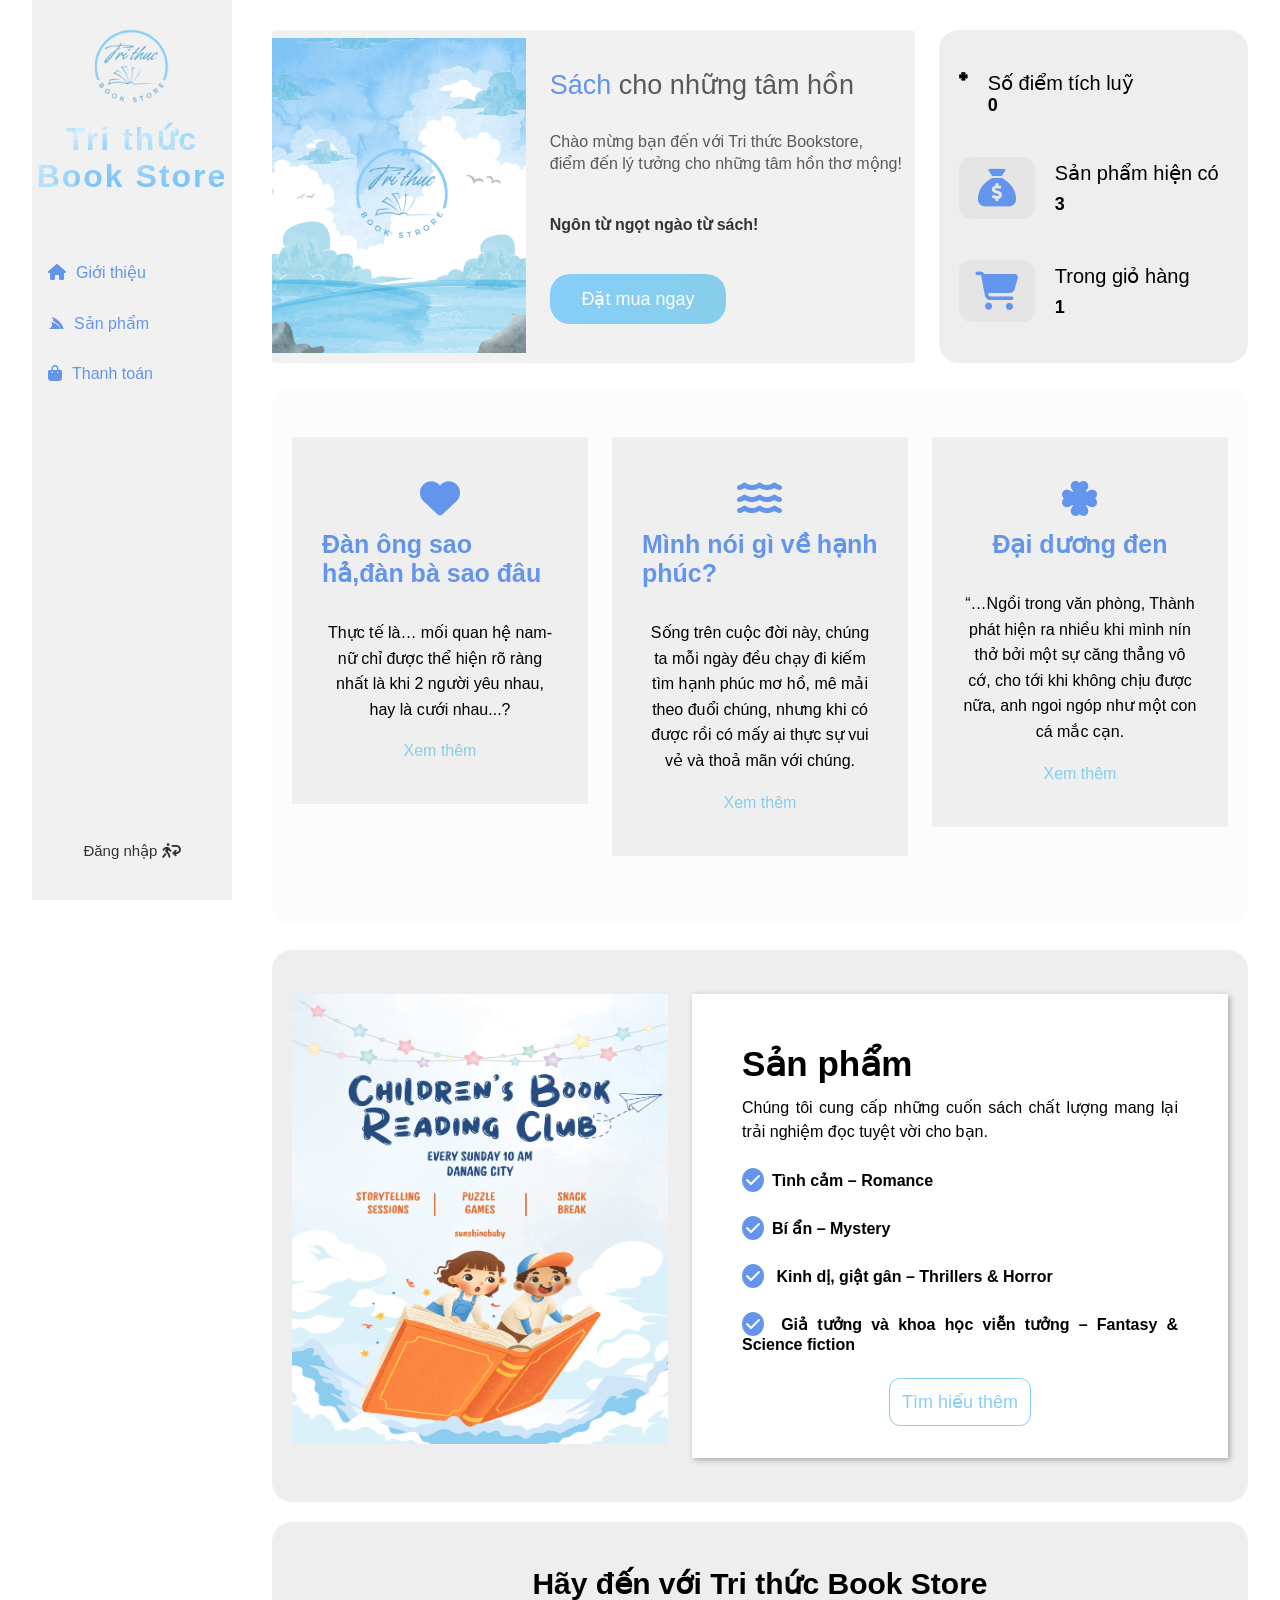
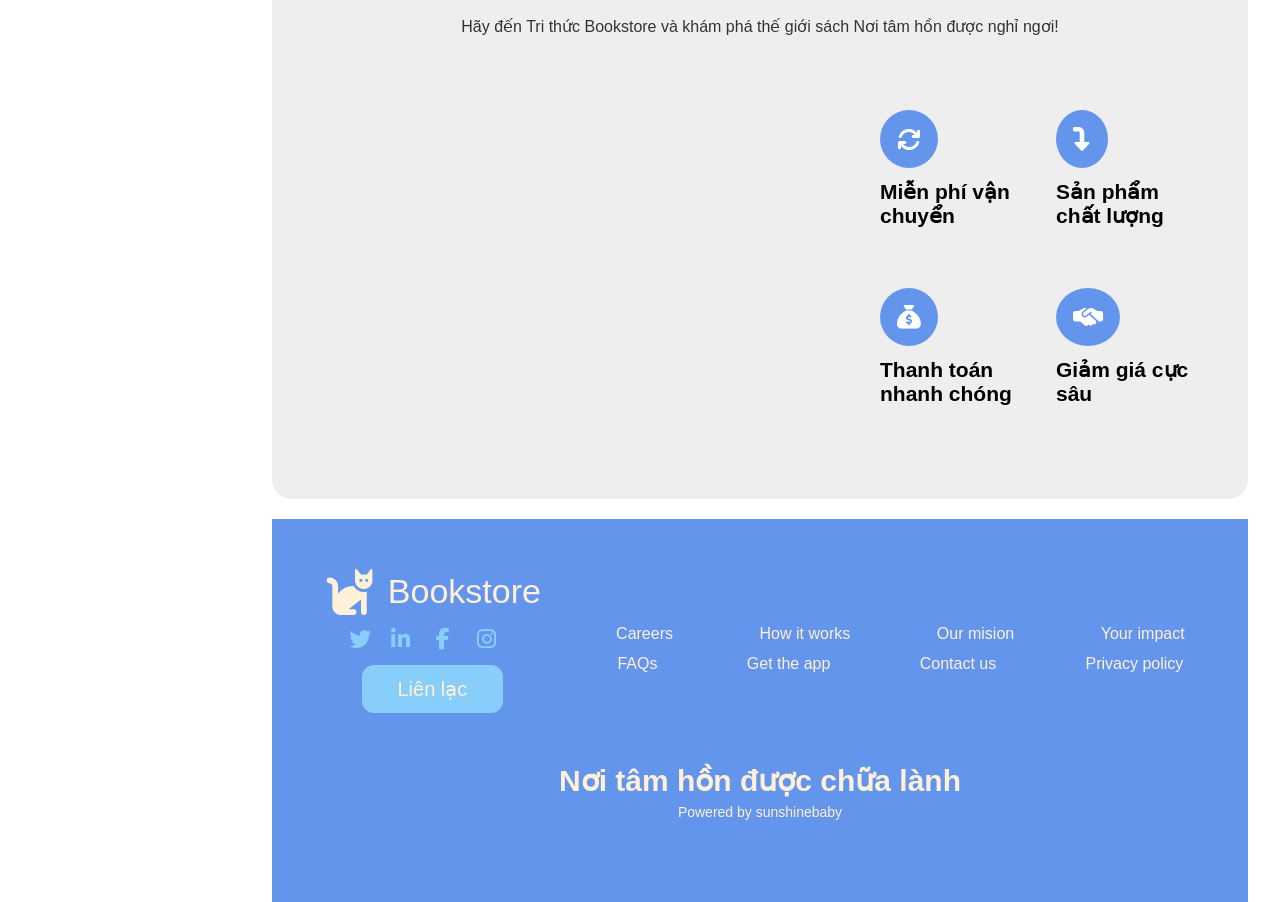
==== commit 339b994d: "Fix bug CSS" ====
--- a/index.html
+++ b/index.html
@@ -6,7 +6,7 @@
     <meta name="viewport" content="width=device-width, initial-scale=1.0" />
     <title>Tri thức Book Store</title>
     <!-- Link icon web -->
-    <link rel="icon" type="image/x-icon" href="/assets/img/Tri thức (1).png" />
+    <link rel="icon" type="image/x-icon" href="assets/img/Tri thức (1).png" />
     <!-- Link font awesome -->
     <link
       rel="stylesheet"
@@ -21,11 +21,11 @@
       href="https://cdn.jsdelivr.net/npm/swiper@9/swiper-bundle.min.css"
     />
     <!-- Link grid -->
-    <link rel="stylesheet" href="/assets/css/grid.css" />
+    <link rel="stylesheet" href="assets/css/grid.css" />
     <!-- Link style css -->
     <link rel="stylesheet" href="assets/css/style.css" />
     <!-- Link responsive header -->
-    <link rel="stylesheet" href="/assets/img/Tri thức (1).png" />
+    <link rel="stylesheet" href="assets/img/Tri thức (1).png" />
   </head>
   <body id="top">
     <div class="loader"></div>
@@ -38,7 +38,7 @@
           </div>
           <div class="header__logo">
             <a href="">
-              <img src="/assets/img/Tri thức (1).png" alt="" />
+              <img src="assets/img/Tri thức (1).png" alt="" />
 
               <!-- KittyPetshop -->
               <span>Tri thức Book Store</span>
@@ -78,7 +78,7 @@
           <i class="fa-solid fa-bars"></i>
         </div>
         <div class="header__responsive-img">
-          <img src="/assets/img/Tri thức (1).png" alt="" />
+          <img src="assets/img/Tri thức (1).png" alt="" />
           <span>Tri thức Book Store</span>
         </div>
         <button class="header__responsive-package">
@@ -247,7 +247,7 @@
           <div class="row">
             <div class="col l-5 m-0 c-0">
               <div class="benefit__img">
-                <img src="/assets/img/sunshinebaby (1).png" alt="" />
+                <img src="assets/img/sunshinebaby (1).png" alt="" />
               </div>
             </div>
             <div class="col l-7 m-12 c-12">
@@ -440,6 +440,6 @@
     </script>
 
     <!--Javascript Header responsive navbar -->
-    <script src="/assets/javascript/navbar.js"></script>
+    <script src="assets/javascript/navbar.js"></script>
   </body>
 </html>
